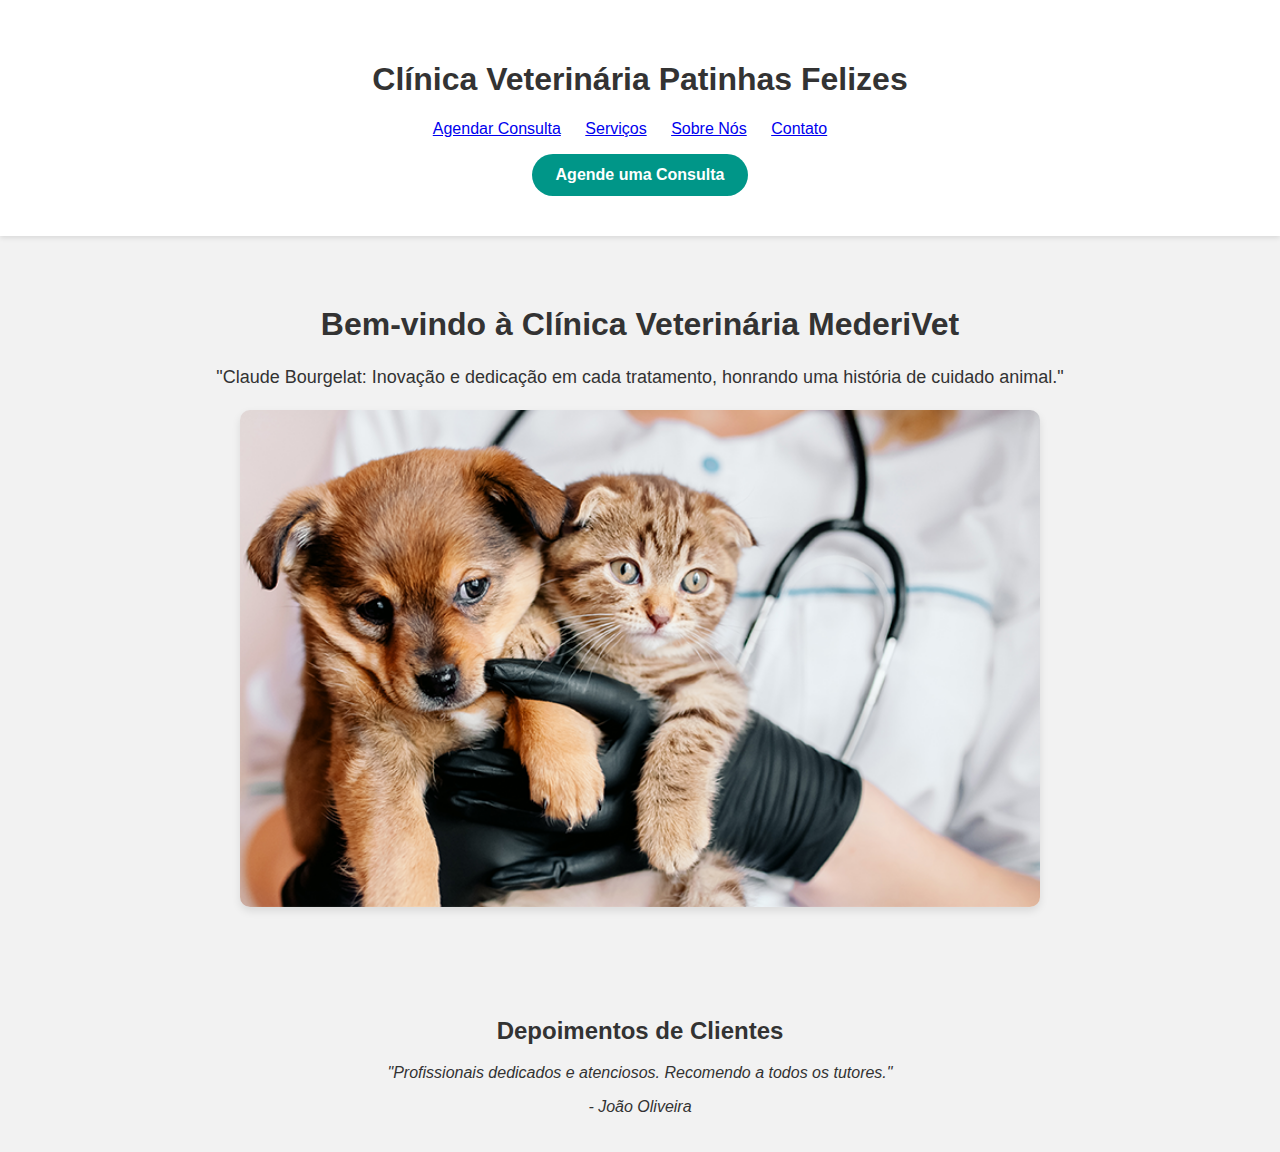
==== home.html @ c97024be "Add files via upload" ====
<!DOCTYPE html>
<html lang="pt-br">
<head>
    <meta charset="UTF-8">
    <meta name="viewport" content="width=device-width, initial-scale=1.0">
    <link rel="stylesheet" href="homestyle.css">
    <title>Clínica Veterinária Patinhas Felizes</title>
</head>
<body>

<header>
    <div class="container">
        <h1>Clínica Veterinária Patinhas Felizes</h1>
        <nav>
            <ul>
                <li><a href="#">Agendar Consulta</a></li>
                <li><a href="#">Serviços</a></li>
                <li><a href="#">Sobre Nós</a></li>
                <li><a href="#">Contato</a></li>
            </ul>
        </nav>
        <a href="index.html" class="cta-button">Agende uma Consulta</a>
    </div>
</header>

<div class="container">
    <div class="hero-content">
        <h2>Bem-vindo à Clínica Veterinária MederiVet</h2>
        <p>"Claude Bourgelat: Inovação e dedicação em cada tratamento, honrando uma história de cuidado animal."</p>
    </div>
    <img src="IMG/vet(1).png" alt="Clínica Veterinária" class="hero-image">
</div>

<section class="testimonial">
    <div class="container">
        <h2>Depoimentos de Clientes</h2>
        <p>"Profissionais dedicados e atenciosos. Recomendo a todos os tutores."</p>
        <p>- João Oliveira</p>
    </div>
</section>

</body>
</html>
---- homestyle.css ----
body {
    font-family: Arial, sans-serif;
    margin: 0;
    padding: 0;
    background-color: #f2f2f2;
    color: #333;
}

header {
    background-color: #ffffff;
    padding: 20px 0;
    text-align: center;
    box-shadow: 0 2px 5px rgba(0, 0, 0, 0.1);
}

nav {
    margin-top: 20px;
}

nav ul {
    list-style-type: none;
    padding: 0;
    text-align: center;
}

nav ul li {
    display: inline;
    margin-right: 20px;
}

.cta-button {
    display: inline-block;
    background-color: #009688;
    color: #fff;
    padding: 12px 24px;
    text-decoration: none;
    border-radius: 30px;
    font-weight: bold;
    transition: background-color 0.3s ease;
}

.cta-button:hover {
    background-color: #00796b;
}

.testimonial {
    text-align: center;
    margin-top: 50px;
}

.testimonial p {
    font-style: italic;
}

.container {
    max-width: 1200px;
    margin: 0 auto;
    padding: 20px;
}

.hero-image {
    display: block;
    margin: 0 auto;
    width: 100%;
    max-width: 800px;
    border-radius: 10px;
    box-shadow: 0 4px 8px rgba(0, 0, 0, 0.1);
}

.hero-content {
    margin-top: 50px;
    text-align: center;
}

.hero-content h2 {
    font-size: 32px;
    margin-bottom: 20px;
}

.hero-content p {
    font-size: 18px;
    line-height: 1.6;
}
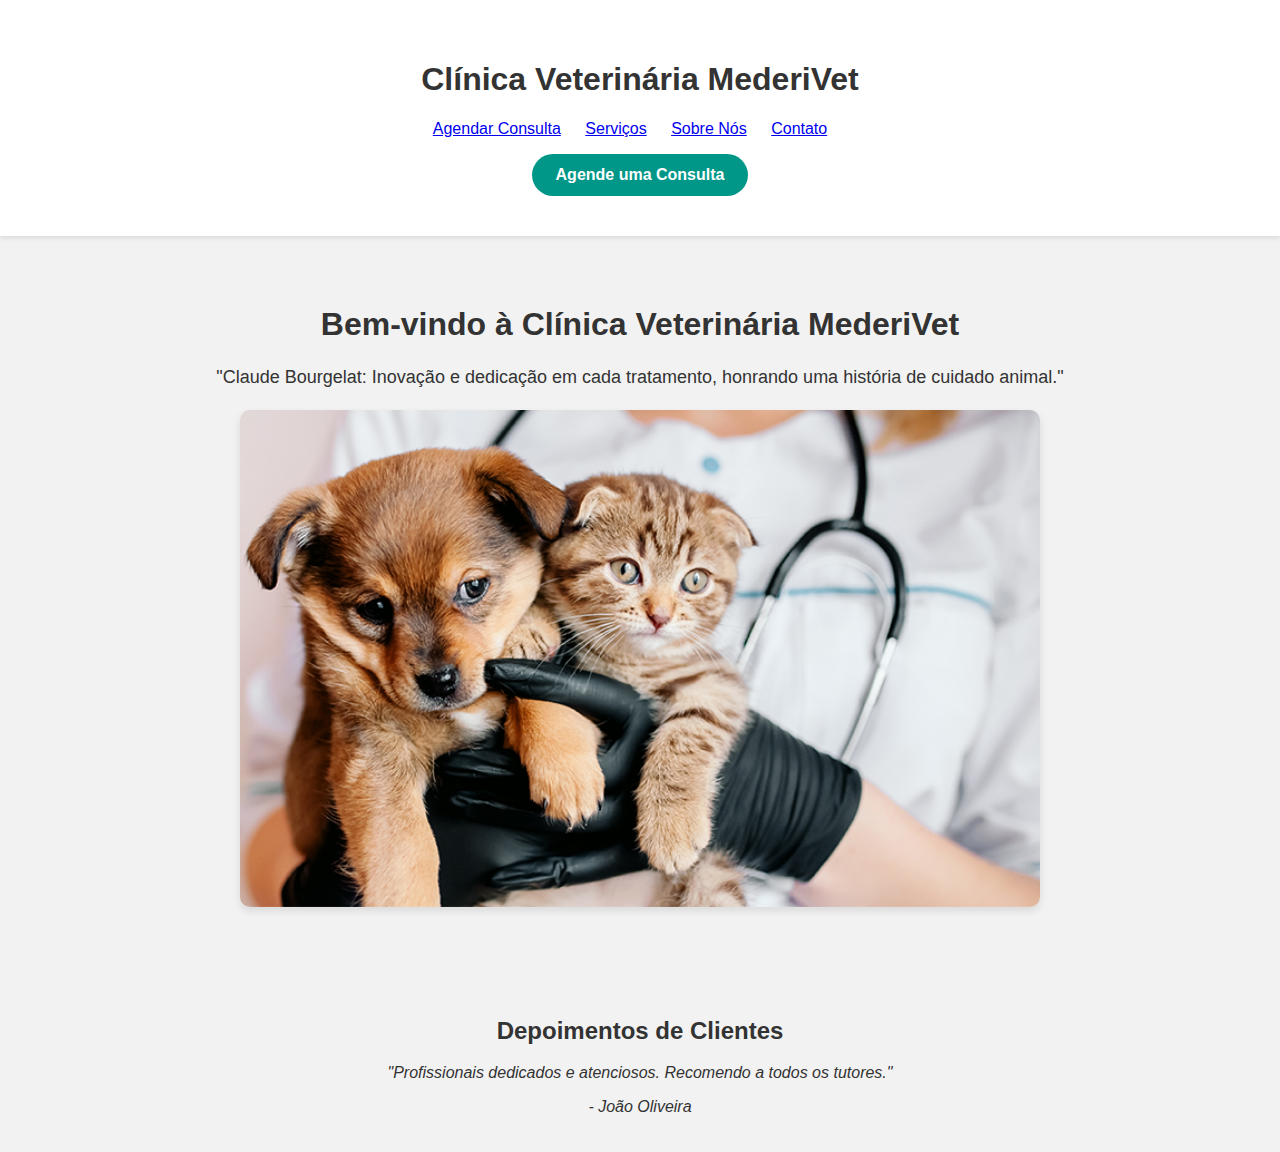
==== commit 9e5cf75a: "Update home.html" ====
--- a/home.html
+++ b/home.html
@@ -4,13 +4,13 @@
     <meta charset="UTF-8">
     <meta name="viewport" content="width=device-width, initial-scale=1.0">
     <link rel="stylesheet" href="homestyle.css">
-    <title>Clínica Veterinária Patinhas Felizes</title>
+    <title>Clínica Veterinária MederiVet</title>
 </head>
 <body>
 
 <header>
     <div class="container">
-        <h1>Clínica Veterinária Patinhas Felizes</h1>
+        <h1>Clínica Veterinária MederiVet</h1>
         <nav>
             <ul>
                 <li><a href="#">Agendar Consulta</a></li>
